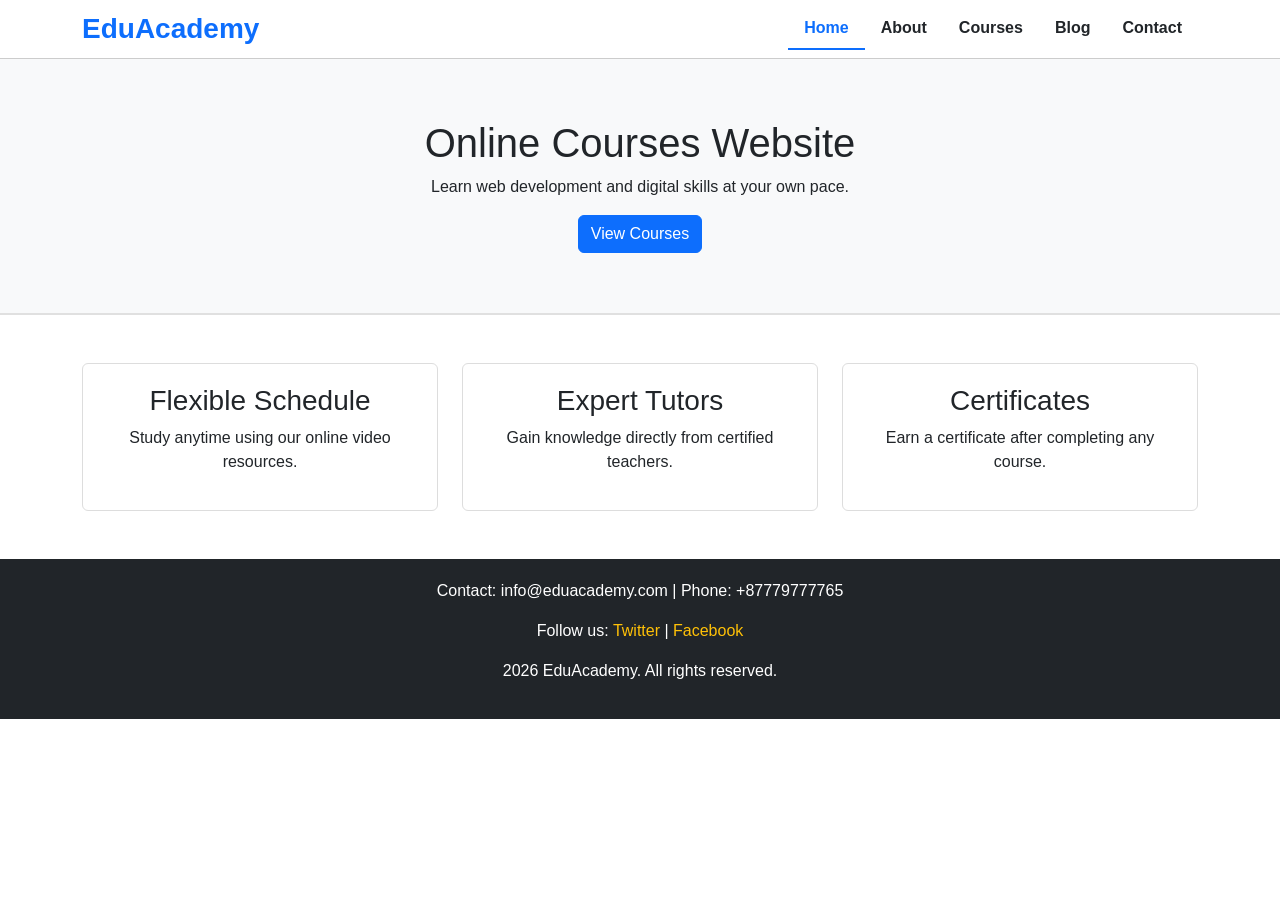
==== index.html @ 01a2085c "Initial commit" ====
<!DOCTYPE html>
<html lang="en">
<head>
    <meta charset="UTF-8">
    <meta name="viewport" content="width=device-width, initial-scale=1.0">
    <title>EduAcademy - Home</title>
    <link href="https://cdn.jsdelivr.net/npm/bootstrap@5.3.0/dist/css/bootstrap.min.css" rel="stylesheet">
    <link rel="stylesheet" href="css/base.css">
    <link rel="stylesheet" href="css/home.css">
</head>
<body>

    <header class="py-2">
        <div class="container d-flex justify-content-between align-items-center">
            <a class="navbar-brand fs-3" href="index.html">EduAcademy</a>
            <nav>
                <ul class="nav">
                    <li class="nav-item"><a class="nav-link active" href="index.html">Home</a></li>
                    <li class="nav-item"><a class="nav-link" href="about.html">About</a></li>
                    <li class="nav-item"><a class="nav-link" href="courses.html">Courses</a></li>
                    <li class="nav-item"><a class="nav-link" href="blog.html">Blog</a></li>
                    <li class="nav-item"><a class="nav-link" href="contact.html">Contact</a></li>
                </ul>
            </nav>
        </div>
    </header>

    <main>
        <section class="hero-section text-center">
            <div class="container">
                <h1>Online Courses Website</h1>
                <p>Learn web development and digital skills at your own pace.</p>
                <a href="courses.html" class="btn btn-primary">View Courses</a>
            </div>
        </section>

        <section class="container my-5">
            <div class="row g-4">
                <div class="col-md-4">
                    <div class="feature-box">
                        <h3>Flexible Schedule</h3>
                        <p>Study anytime using our online video resources.</p>
                    </div>
                </div>
                <div class="col-md-4">
                    <div class="feature-box">
                        <h3>Expert Tutors</h3>
                        <p>Gain knowledge directly from certified teachers.</p>
                    </div>
                </div>
                <div class="col-md-4">
                    <div class="feature-box">
                        <h3>Certificates</h3>
                        <p>Earn a certificate after completing any course.</p>
                    </div>
                </div>
            </div>
        </section>
    </main>

    <footer class="text-center">
        <div class="container">
            <p>Contact: info@eduacademy.com | Phone: +87779777765</p>
            <p>Follow us: <a href="#">Twitter</a> | <a href="#">Facebook</a></p>
            <p>2026 EduAcademy. All rights reserved.</p>
        </div>
    </footer>

</body>
</html>
---- css/base.css ----
:root {
    --primary-color: #0d6efd;
    --secondary-color: #6c757d;
    --dark-color: #212529;
    --light-color: #f8f9fa;
    --border-radius: 6px;
}

body {
    font-family: Arial, sans-serif;
    font-size: 16px;
    color: var(--dark-color);
    margin: 0;
    padding: 0;
}

header {
    background-color: #ffffff;
    border-bottom: 1px solid #ccc;
    position: sticky;
    top: 0;
    z-index: 100;
}

.navbar-brand {
    font-weight: bold;
    color: var(--primary-color) !important;
}

.nav-link {
    color: var(--dark-color) !important;
    font-weight: bold;
}

.nav-link:hover, 
.nav-link:focus {
    color: var(--primary-color) !important;
    text-decoration: underline;
}

.nav-link.active {
    color: var(--primary-color) !important;
    border-bottom: 2px solid var(--primary-color);
}

footer {
    background-color: var(--dark-color);
    color: white;
    padding: 20px 0;
    margin-top: 40px;
}

footer a {
    color: #ffc107;
    text-decoration: none;
}

footer a:hover,
footer a:focus {
    text-decoration: underline;
}

.relative-box {
    position: relative;
}

.badge-fixed {
    position: absolute;
    top: 10px;
    right: 10px;
    background-color: #dc3545;
    color: white;
    padding: 2px 6px;
    font-size: 12px;
    border-radius: var(--border-radius);
}
---- css/home.css ----
.hero-section {
    background-color: var(--light-color);
    padding: 60px 0;
    border-bottom: 2px solid #e0e0e0;
}

.feature-box {
    border: 1px solid #ddd;
    border-radius: var(--border-radius);
    padding: 20px;
    text-align: center;
}
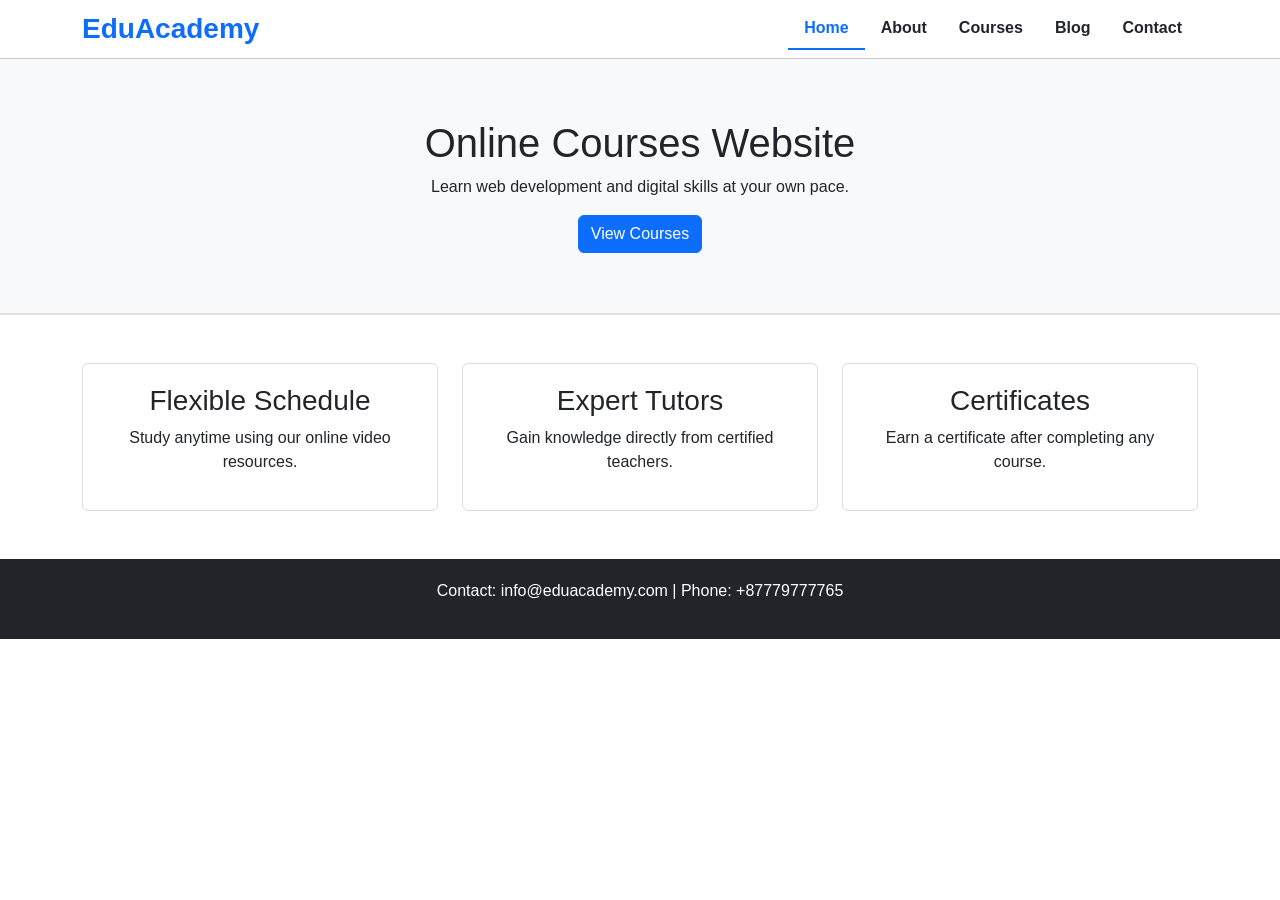
==== commit 57241963: "Update index.html" ====
--- a/index.html
+++ b/index.html
@@ -61,10 +61,8 @@
     <footer class="text-center">
         <div class="container">
             <p>Contact: info@eduacademy.com | Phone: +87779777765</p>
-            <p>Follow us: <a href="#">Twitter</a> | <a href="#">Facebook</a></p>
-            <p>2026 EduAcademy. All rights reserved.</p>
         </div>
     </footer>
 
 </body>
-</html>+</html>
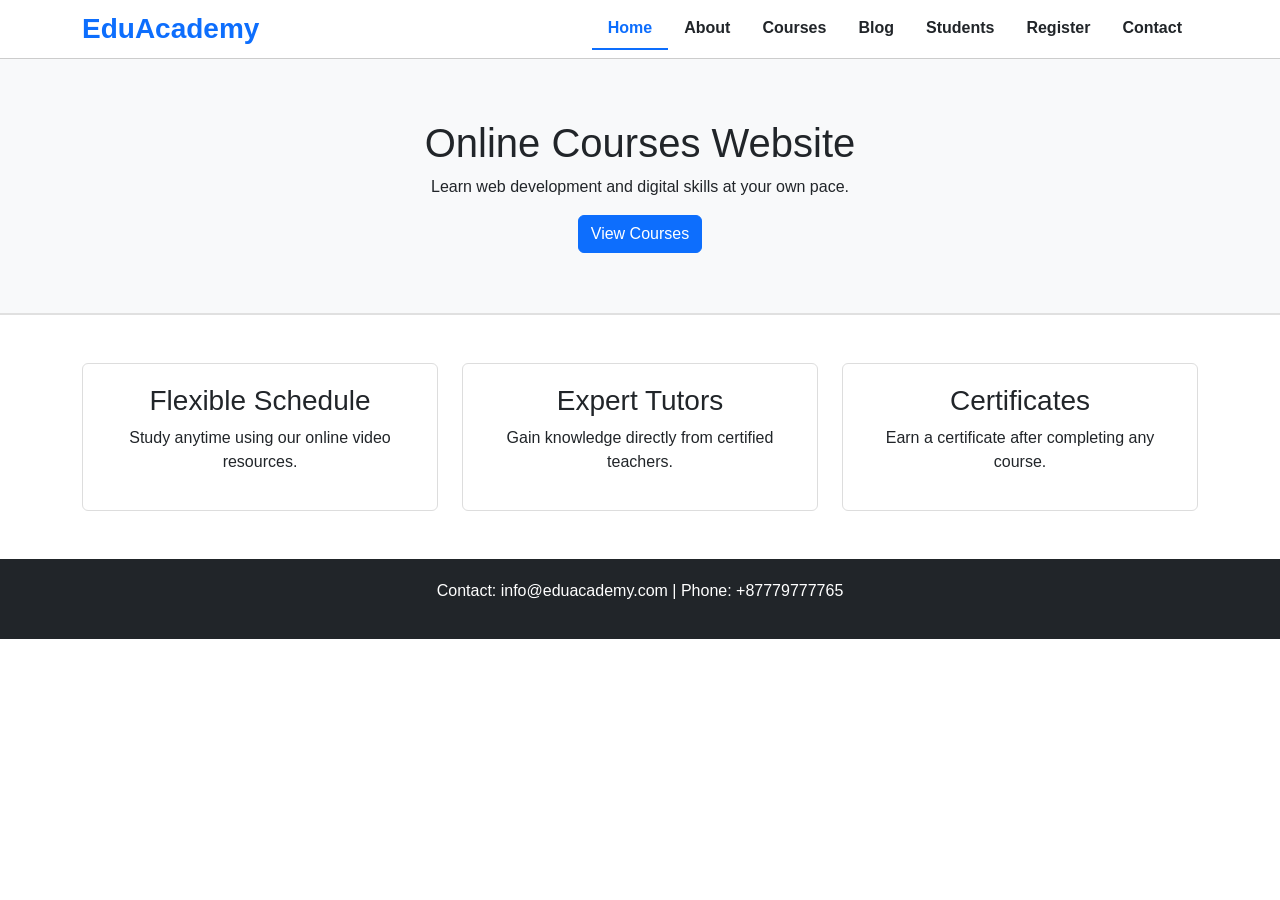
==== commit f462e956: "Update index.html" ====
--- a/index.html
+++ b/index.html
@@ -19,6 +19,8 @@
                     <li class="nav-item"><a class="nav-link" href="about.html">About</a></li>
                     <li class="nav-item"><a class="nav-link" href="courses.html">Courses</a></li>
                     <li class="nav-item"><a class="nav-link" href="blog.html">Blog</a></li>
+                    <li class="nav-item"><a class="nav-link" href="students.html">Students</a></li>
+                    <li class="nav-item"><a class="nav-link" href="register.html">Register</a></li>
                     <li class="nav-item"><a class="nav-link" href="contact.html">Contact</a></li>
                 </ul>
             </nav>
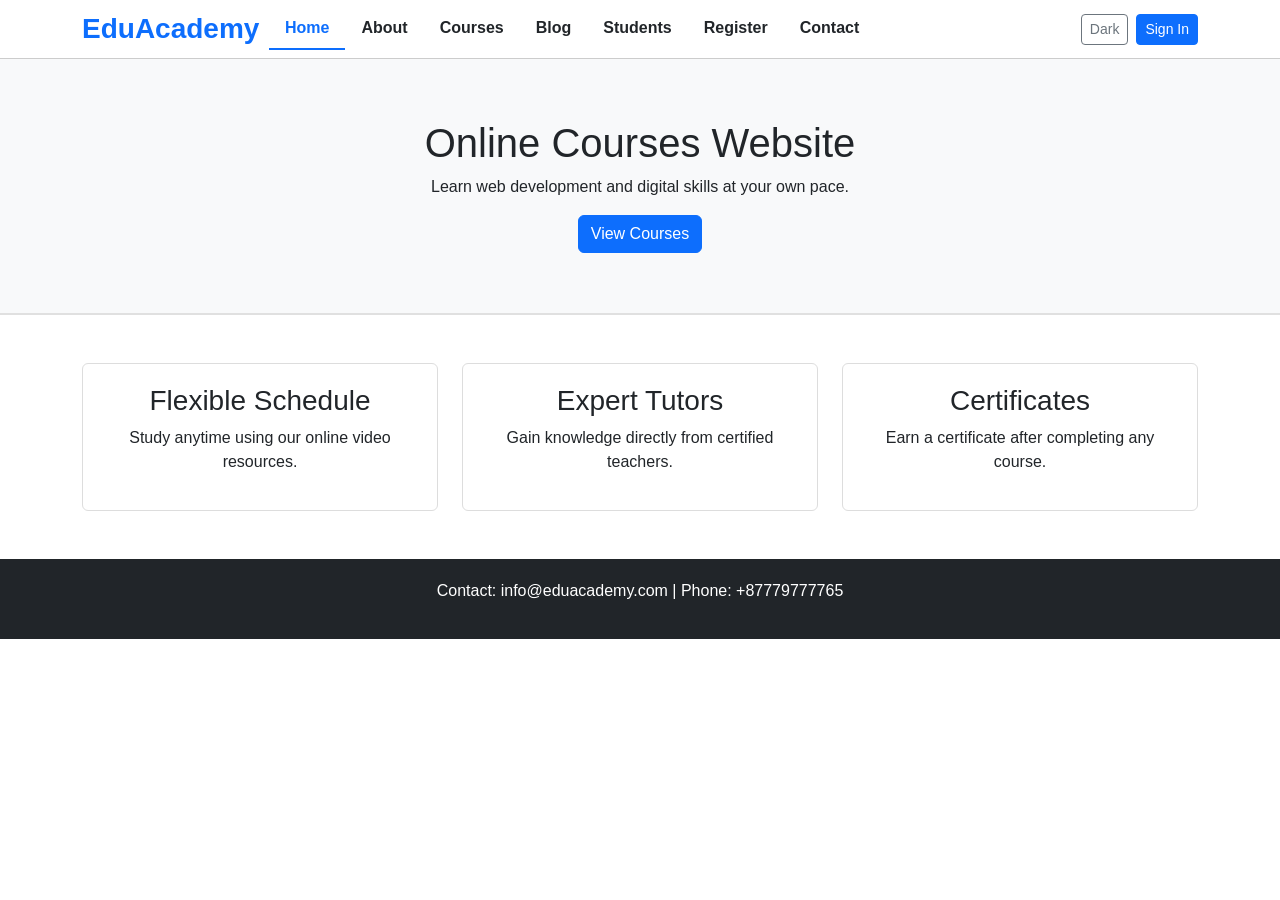
==== commit a7ecf82e: "Enhance header with theme toggle and auth buttons Added theme toggle button and user authentication " ====
--- a/index.html
+++ b/index.html
@@ -24,7 +24,18 @@
                     <li class="nav-item"><a class="nav-link" href="contact.html">Contact</a></li>
                 </ul>
             </nav>
+        
+<div class="eduacademy-toolbar d-flex flex-wrap align-items-center gap-2">
+    <button id="themeToggle" class="btn btn-outline-secondary btn-sm" type="button" aria-pressed="false" aria-label="Switch to dark theme">Dark</button>
+    <div id="authNavArea" class="d-flex align-items-center gap-2">
+        <a href="register.html" id="loginBtnNav" class="btn btn-primary btn-sm">Sign In</a>
+        <div id="userProfileNav" class="d-none align-items-center gap-2">
+            <span id="navUsername" class="fw-semibold text-primary"></span>
+            <button id="logoutBtnNav" class="btn btn-outline-danger btn-sm" type="button">Sign Out</button>
         </div>
+    </div>
+</div>
+</div>
     </header>
 
     <main>
@@ -66,5 +77,7 @@
         </div>
     </footer>
 
+    <script src="js/site.js"></script>
+    <script src="js/auth-theme.js"></script>
 </body>
 </html>
--- a/css/base.css
+++ b/css/base.css
@@ -74,3 +74,58 @@
     font-size: 12px;
     border-radius: var(--border-radius);
 }
+
+header .container { flex-wrap: wrap; gap: 0.6rem; }
+header nav .nav { justify-content: center; flex-wrap: wrap; }
+.eduacademy-toolbar { margin-left: auto; }
+#navUsername { max-width: 140px; overflow: hidden; text-overflow: ellipsis; white-space: nowrap; }
+
+body.dark-theme {
+    --dark-color: #e9edf4;
+    --light-color: #222a35;
+    --secondary-color: #aebacf;
+    --bs-body-bg: #121820;
+    --bs-body-color: #e9edf4;
+    color-scheme: dark;
+}
+body.dark-theme { background: #121820; color: #e9edf4; }
+body.dark-theme header { background: #1b2634; border-color: #38465b; }
+body.dark-theme .nav-link { color: #e9edf4 !important; }
+body.dark-theme .nav-link:hover,
+body.dark-theme .nav-link.active { color: #8dbbff !important; }
+body.dark-theme .navbar-brand { color: #8dbbff !important; }
+body.dark-theme footer { background: #0e131b; color: #f3f6fb; }
+body.dark-theme .hero-section,
+body.dark-theme .bg-light,
+body.dark-theme .learning-library,
+body.dark-theme .relative-box { background: #1a2431 !important; border-color: #3c4b5d !important; color: #e9edf4 !important; }
+body.dark-theme .course-card,
+body.dark-theme .team-member,
+body.dark-theme .feature-box,
+body.dark-theme .blog-card,
+body.dark-theme .contact-form,
+body.dark-theme .register-card,
+body.dark-theme .student-form-card,
+body.dark-theme .student-table-wrap,
+body.dark-theme .learning-book-card {
+    background: #202c3b !important;
+    color: #e9edf4 !important;
+    border-color: #405168 !important;
+}
+body.dark-theme .course-card h2,
+body.dark-theme .learning-book-content h3 { color: #e9edf4 !important; }
+body.dark-theme .course-level { background: #253c55; color: #afceff; }
+body.dark-theme .form-control,
+body.dark-theme .form-select { background-color: #182331; color: #f1f5fb; border-color: #485b73; }
+body.dark-theme .form-control::placeholder { color: #b1bed0; }
+body.dark-theme .table { --bs-table-bg: #202c3b; --bs-table-color: #e9edf4; --bs-table-border-color: #4b5a6c; }
+body.dark-theme .table-striped { --bs-table-striped-bg: #29384a; --bs-table-striped-color: #f1f5fb; }
+body.dark-theme .table-hover { --bs-table-hover-bg: #34455b; --bs-table-hover-color: #fff; }
+body.dark-theme a:not(.btn):not(.nav-link):not(.navbar-brand) { color: #99c5ff; }
+body.dark-theme .text-muted { color: #b6c3d3 !important; }
+body.dark-theme .learning-book-cover-placeholder { background: #29394d; }
+body.dark-theme .faq-answer { border-color: #405168; }
+@media(max-width: 750px) {
+    header .container { justify-content: center !important; }
+    .eduacademy-toolbar { margin-left: 0; justify-content: center; }
+}
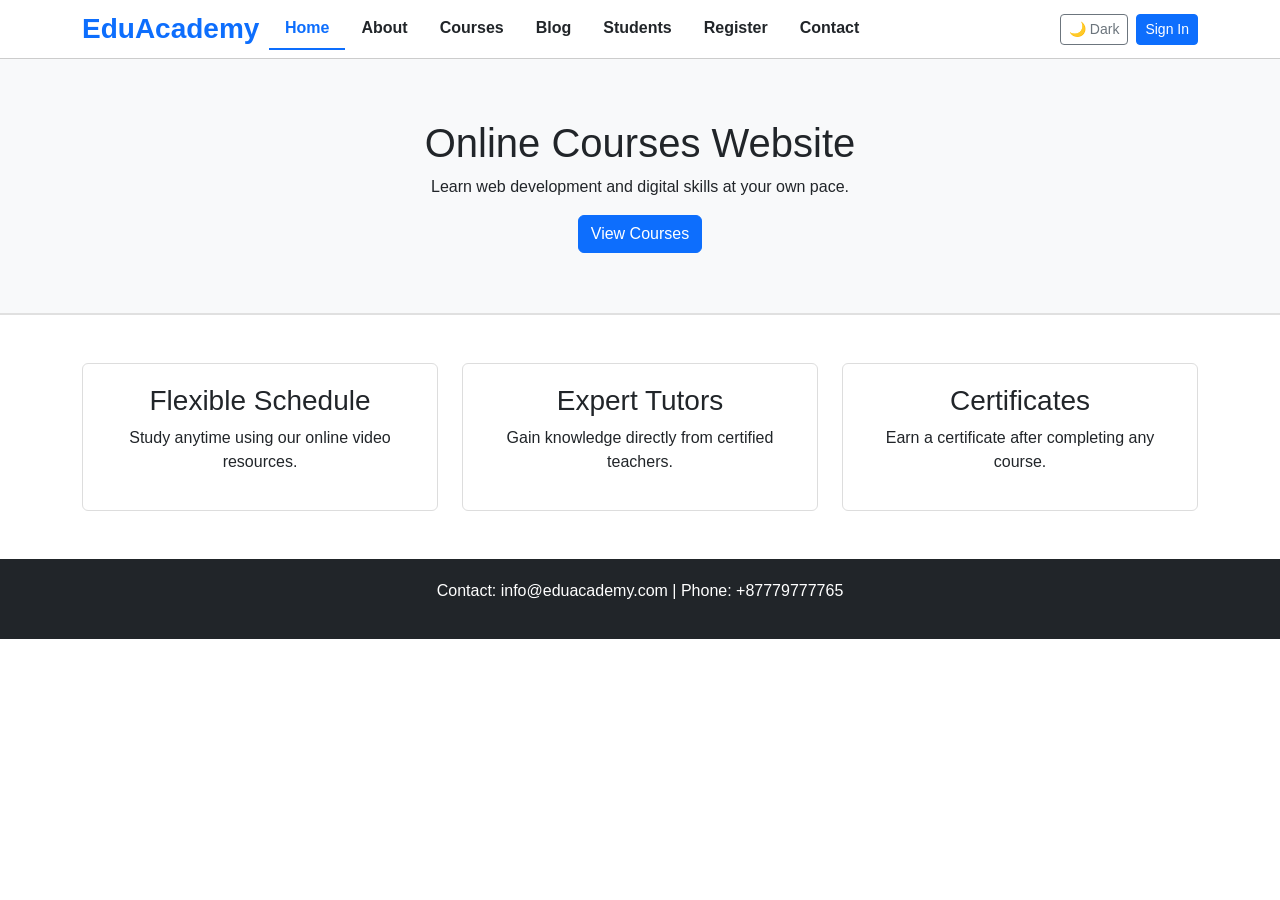
==== commit 7170bae5: "Update index.html" ====
--- a/index.html
+++ b/index.html
@@ -26,9 +26,9 @@
             </nav>
         
 <div class="eduacademy-toolbar d-flex flex-wrap align-items-center gap-2">
-    <button id="themeToggle" class="btn btn-outline-secondary btn-sm" type="button" aria-pressed="false" aria-label="Switch to dark theme">Dark</button>
+    <button id="themeToggle" class="btn btn-outline-secondary btn-sm" type="button" aria-pressed="false" aria-label="Switch to dark theme">🌙 Dark</button>
     <div id="authNavArea" class="d-flex align-items-center gap-2">
-        <a href="register.html" id="loginBtnNav" class="btn btn-primary btn-sm">Sign In</a>
+        <a href="register.html#sign-in" id="loginBtnNav" class="btn btn-primary btn-sm">Sign In</a>
         <div id="userProfileNav" class="d-none align-items-center gap-2">
             <span id="navUsername" class="fw-semibold text-primary"></span>
             <button id="logoutBtnNav" class="btn btn-outline-danger btn-sm" type="button">Sign Out</button>
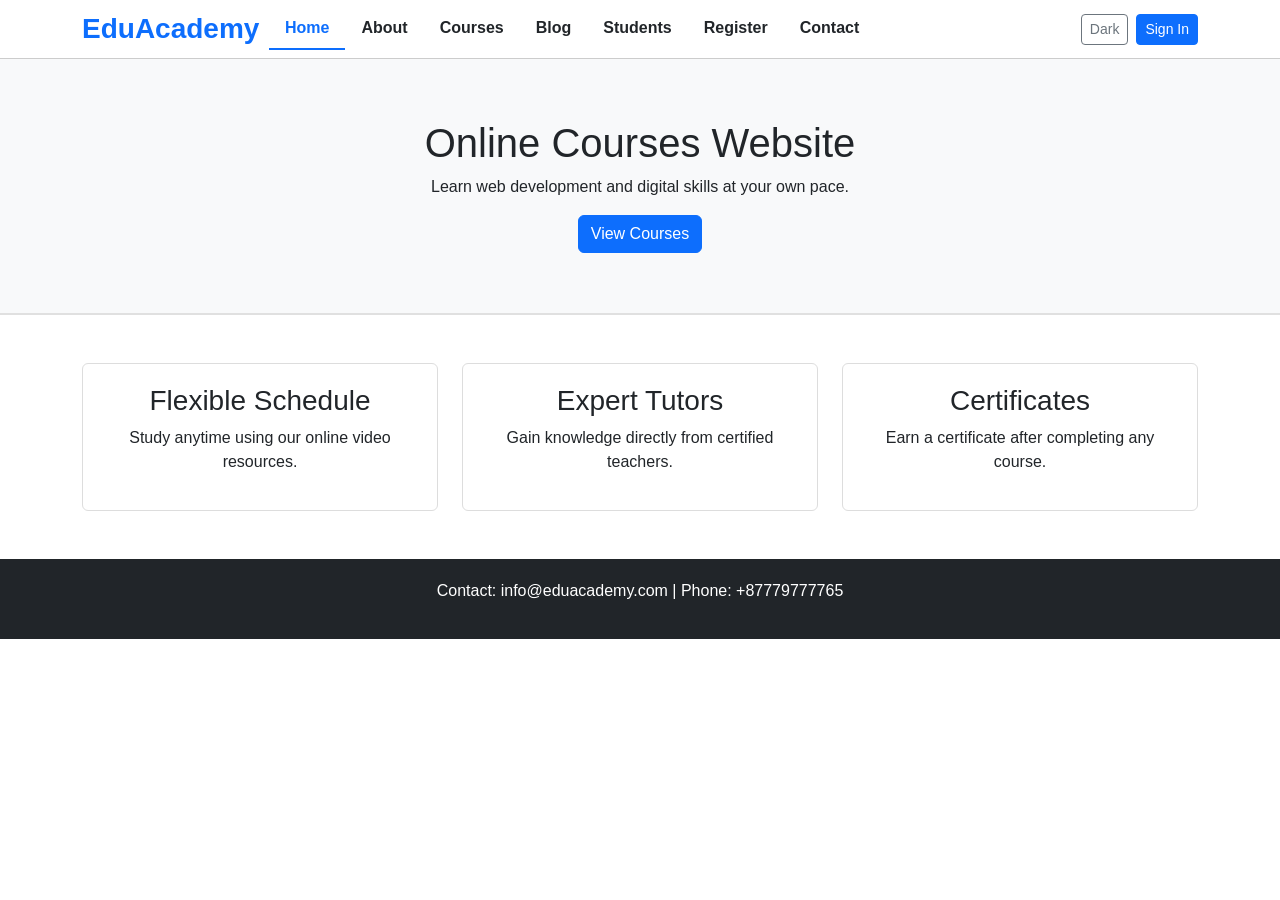
==== commit 04ee8345: "Update index.html" ====
--- a/index.html
+++ b/index.html
@@ -26,7 +26,7 @@
             </nav>
         
 <div class="eduacademy-toolbar d-flex flex-wrap align-items-center gap-2">
-    <button id="themeToggle" class="btn btn-outline-secondary btn-sm" type="button" aria-pressed="false" aria-label="Switch to dark theme">🌙 Dark</button>
+    <button id="themeToggle" class="btn btn-outline-secondary btn-sm" type="button" aria-pressed="false" aria-label="Switch to dark theme">Dark</button>
     <div id="authNavArea" class="d-flex align-items-center gap-2">
         <a href="register.html#sign-in" id="loginBtnNav" class="btn btn-primary btn-sm">Sign In</a>
         <div id="userProfileNav" class="d-none align-items-center gap-2">
